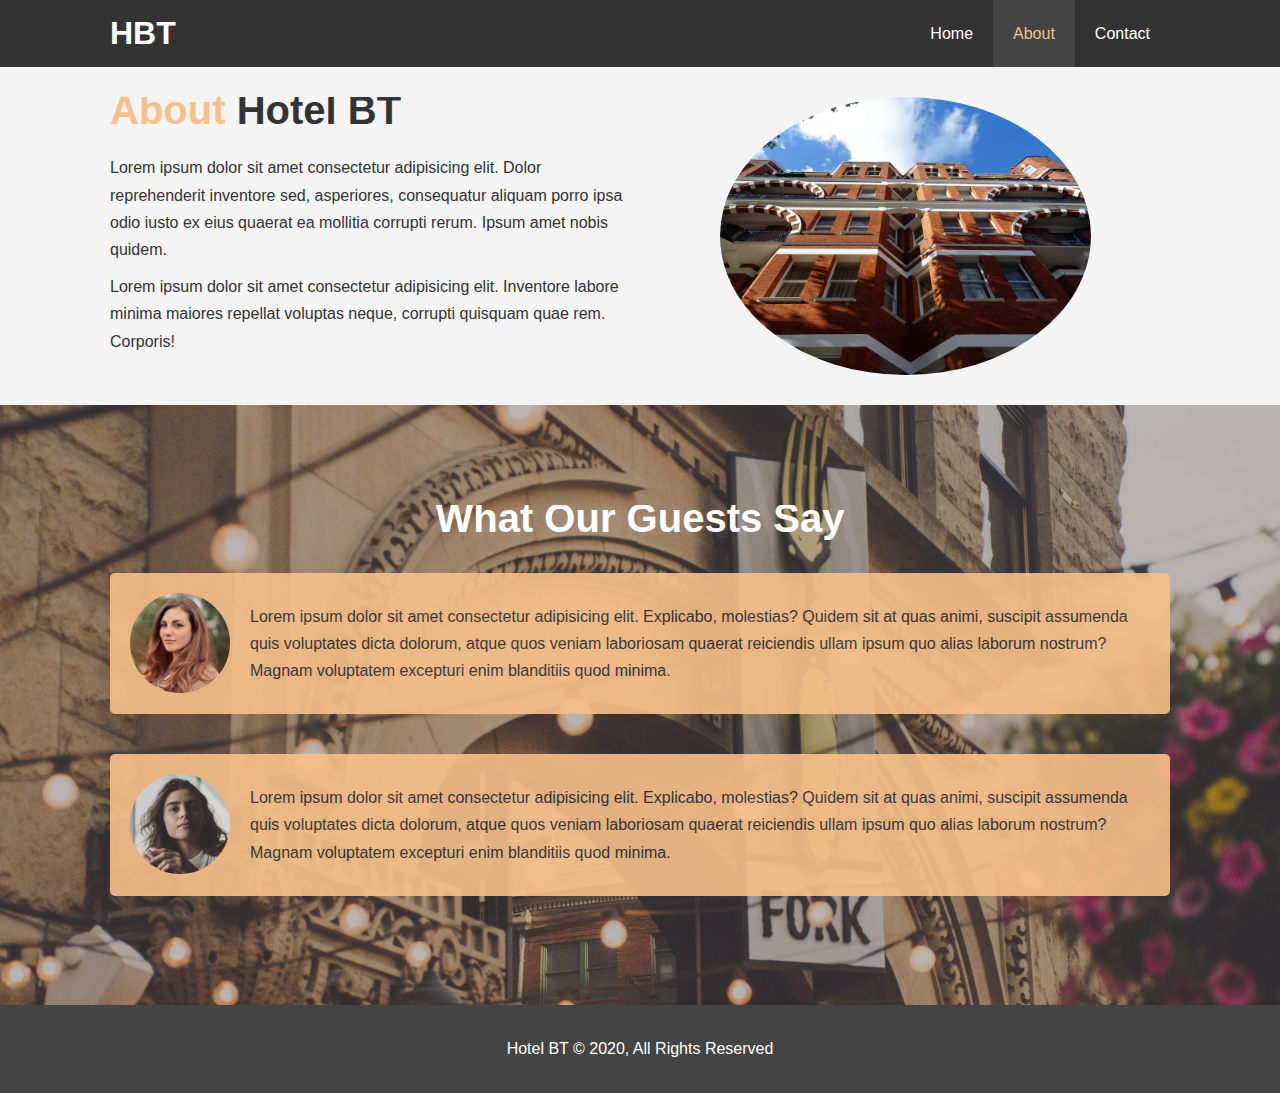
==== about.html @ d3f3a2fd "Finish website build" ====
<!DOCTYPE html>
<html lang="en">
<head>
	<meta charset="UTF-8">
	<meta name="viewport" content="width=device-width, initial-scale=1.0">
	<meta name="description" content="Welcome to the most extraordinary hotel in Boston">
	<meta name="keywords" content="hotel, boston hotel, new england hotel">
	<link rel="stylesheet" href="css/style.css">
	<title>Hotel BT | About</title>
</head>
<body>
	<header>
		<nav id="navbar">
			<div class="container">
				<h1 class="logo"><a href="index.html">HBT</a></h1>
				<ul>
					<li><a href="index.html">Home</a></li>
					<li><a class="current" href="about.html">About</a></li>
					<li><a href="contact.html">Contact</a></li>
				</ul>
			</div>
		</nav>
	</header>

	<section id="about-info" class="bg-light py-3">
		<div class="container">
			<div class="info-left">
				<h1 class="l-heading">
					<span class="text-primary">About</span> Hotel BT
				</h1>
				<p>
					Lorem ipsum dolor sit amet consectetur adipisicing elit. Dolor reprehenderit inventore sed, asperiores, consequatur aliquam porro ipsa odio iusto ex eius quaerat ea mollitia corrupti rerum. Ipsum amet nobis quidem.
				</p>
				<p>
					Lorem ipsum dolor sit amet consectetur adipisicing elit. Inventore labore minima maiores repellat voluptas neque, corrupti quisquam quae rem. Corporis!
				</p>
			</div>

			<div class="info-right">
				<img src="./img/photo-2.jpg" alt="hotel">
			</div>
		</div>
	</section>

	<div class="clr"></div>

	<section id="testimonials" class="py-3">
		<div class="container">
			<h2 class="l-heading">What Our Guests Say</h2>
			<div class="testimonial bg-primary">
				<img src="./img/person-1.jpg" alt="Samantha">
				<p>
					Lorem ipsum dolor sit amet consectetur adipisicing elit. Explicabo, molestias? Quidem sit at quas animi, suscipit assumenda quis voluptates dicta dolorum, atque quos veniam laboriosam quaerat reiciendis ullam ipsum quo alias laborum nostrum? Magnam voluptatem excepturi enim blanditiis quod minima.
				</p>
			</div>

			<div class="testimonial bg-primary">
				<img src="./img/person-2.jpg" alt="Jen">
				<p>
					Lorem ipsum dolor sit amet consectetur adipisicing elit. Explicabo, molestias? Quidem sit at quas animi, suscipit assumenda quis voluptates dicta dolorum, atque quos veniam laboriosam quaerat reiciendis ullam ipsum quo alias laborum nostrum? Magnam voluptatem excepturi enim blanditiis quod minima.
				</p>	
			</div>
		</div>
	</section>

	<footer id="main-footer">
		<p>Hotel BT &copy; 2020, All Rights Reserved</p>
	</footer>
</body>
</html>
---- css/style.css ----
/* Reset */
* {
	margin: 0;
	padding: 0;
	box-sizing: border-box;
}

/* Main Styling */
html, body {
	font-family: 'Segoe UI', Tahoma, Geneva, Verdana, sans-serif;
	line-height: 1.7em;
}

a {
	color: #333;
	text-decoration: none;
}

h1, h2, h3 {
	padding-bottom: 20px;
}

p {
	margin: 10px 0;
}

/* Utility Clasees */
.container {
	margin: auto;
	max-width: 1100px;
	overflow: auto;
	padding: 0 20px;
}

.text-primary {
	color: #f7c08a;
}

.lead {
	font-size: 20px;
}

.btn {
	display: inline-block;
	font-size: 18px;
	color: #fff;
	background: #333;
	padding: 13px 20px;
	border: none;
	cursor: pointer;
}

.btn:hover {
	background: #f7c08a;
	color: #333;
}

.btn-light {
	background: #f4f4f4;
	color: #333;
}

.bg-dark {
	background: #333;
	color: #fff;
}

.bg-light {
	background: #f4f4f4;
	color: #333;
}

.bg-primary {
	background: #f7c08a;
	color: #333;
}

.clr {
	clear: both;
}

.l-heading {
	font-size: 40px;
}

/* Padding */
.py-1 { padding: 10px 0; }
.py-2 { padding: 20px 0; }
.py-3 { padding: 30px 0; }


/* Navbar */
#navbar {
	background-color: #333;
	color: #fff;
	overflow: auto;
}

#navbar a {
	color: #fff;
}

#navbar h1 {
	float: left;
	padding-top: 20px;
}

#navbar ul {
	list-style: none;
	float: right;
}

#navbar ul li {
	float: left;
}

#navbar ul li a {
	display: block;
	padding: 20px;
	text-align: center;
}

#navbar ul li a:hover,
#navbar ul li a.current {
	background-color: #444;
	color: #f7c08a;
}

/* Showcase Styles */
#showcase {
	background: url('../img/showcase.jpg') no-repeat center center/cover;
	height: 600px;
}

#showcase .showcase-content {
	color: #fff;
	text-align: center;
	padding-top: 170px;
}

#showcase .showcase-content h1 {
	font-size: 60px;
	line-height: 1.2em;
}

#showcase .showcase-content p {
	padding-bottom: 20px;
	line-height: 1.7em;
}

/* Home Info */
#home-info {
	height: 400px;
}

#home-info .info-img {
	float: left;
	width: 50%;
	background: url('../img/photo-1.jpg') no-repeat;
	min-height: 100%;
}

#home-info .info-content {
	float: right;
	width: 50%;
	height: 100%;
	text-align: center;
	padding: 50px 30px;
	overflow: hidden;
}

#home-info .info-content p {
	padding-bottom: 30px;
}

/* Features */
.box {
	float: left;
	width: 33.3%;
	padding: 50px;
	text-align: center;
}

.box i {
	margin-bottom: 10px;
}

/* About Info */
#about-info .info-right {
	float: right;
	width: 50%;
	min-height: 100%;
}

#about-info .info-right img {
	display: block;
	margin: auto;
	width: 70%;
	border-radius: 50%;
}

#about-info .info-left {
	float: left;
	width: 50%;
	min-height: 100%;
}

/* Testimonial Styles */
#testimonials {
	height: 600px;
	background: url('../img/test-bg.jpg') no-repeat center center/cover;
	padding-top: 100px;
}

#testimonials h2 {
	color: #fff;
	text-align: center;
	padding-bottom: 40px;
}

#testimonials .testimonial {
	padding: 20px;
	margin-bottom: 40px;
	border-radius: 5px;
	opacity: 0.9;
}

#testimonials .testimonial img {
	width: 100px;
	float: left;
	margin-right: 20px;
	border-radius: 50%;
}

/* Contact Form */
#contact-form .form-group {
	margin-bottom: 20px;
}

#contact-form label {
	display: block;
	margin-bottom: 5px;
}

#contact-form input,
#contact-form textarea {
	width: 100%;
	padding: 10px;
	border: 1px #ddd solid;
}

#contact-form textarea {
	height: 200px;
}

#contact-form input:focus,
#contact-form textarea:focus {
	outline: none;
	border-color: #f7c08a;
}

/* Footer */
#main-footer {
	text-align: center;
	background: #444;
	color: #fff;
	padding: 20px;
}
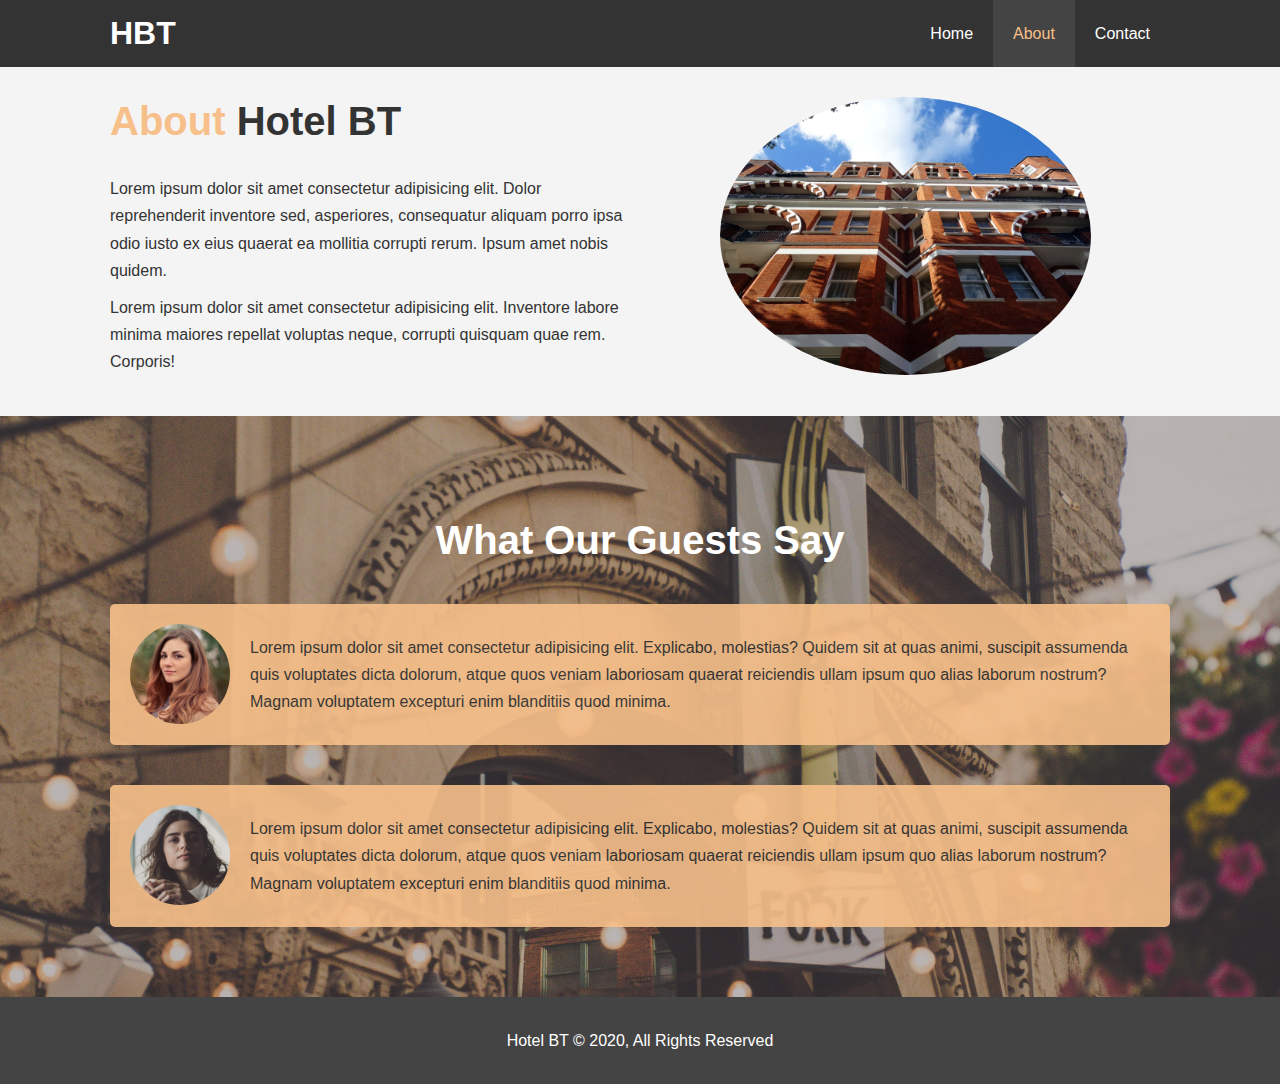
==== commit 45415dbf: "Make site more responsive" ====
--- a/about.html
+++ b/about.html
@@ -6,6 +6,7 @@
 	<meta name="description" content="Welcome to the most extraordinary hotel in Boston">
 	<meta name="keywords" content="hotel, boston hotel, new england hotel">
 	<link rel="stylesheet" href="css/style.css">
+	<link rel="stylesheet" media="screen and (max-width: 768px)" href="css/mobile.css">
 	<title>Hotel BT | About</title>
 </head>
 <body>
--- a/css/style.css
+++ b/css/style.css
@@ -81,6 +81,7 @@
 
 .l-heading {
 	font-size: 40px;
+	line-height: 1.2;
 }
 
 /* Padding */
@@ -100,7 +101,7 @@
 	color: #fff;
 }
 
-#navbar h1 {
+#navbar .logo {
 	float: left;
 	padding-top: 20px;
 }
@@ -150,7 +151,7 @@
 
 /* Home Info */
 #home-info {
-	height: 400px;
+	height: 450px;
 }
 
 #home-info .info-img {
@@ -207,7 +208,7 @@
 
 /* Testimonial Styles */
 #testimonials {
-	height: 600px;
+	height: 100%;
 	background: url('../img/test-bg.jpg') no-repeat center center/cover;
 	padding-top: 100px;
 }
--- a/css/mobile.css
+++ b/css/mobile.css
@@ -0,0 +1,60 @@
+#navbar .logo {
+	float: none;
+	text-align: center;
+}
+
+#navbar ul, #navbar ul li {
+	float: none;
+}
+
+#navbar ul li a {
+	padding: 5px;
+	border-bottom: #444 dotted 1px;
+}
+
+/* Showcase */
+#showcase {
+	height: 100%;
+}
+
+#showcase .showcase-content {
+	padding-top: 70px;
+	padding-bottom: 30px;
+}
+
+/* Home Info */
+#home-info .info-img {
+	display: none;
+	height: 550px;
+}
+
+#home-info .info-content {
+	float: none;
+	width: 100%;
+}
+
+/* Boxes */
+.box {
+	float: none;
+	width: 100%;
+}
+
+/* About */
+#about-info .info-right,
+#about-info .info-left {
+	float: none;
+	width: 100%;
+}
+
+#about-info .info-right {
+	margin-top: 30px;
+}
+
+.l-heading {
+	text-align: center;
+}
+
+/* Contact */
+#contact-info .box {
+	border-bottom: #444 dotted 1px;
+}